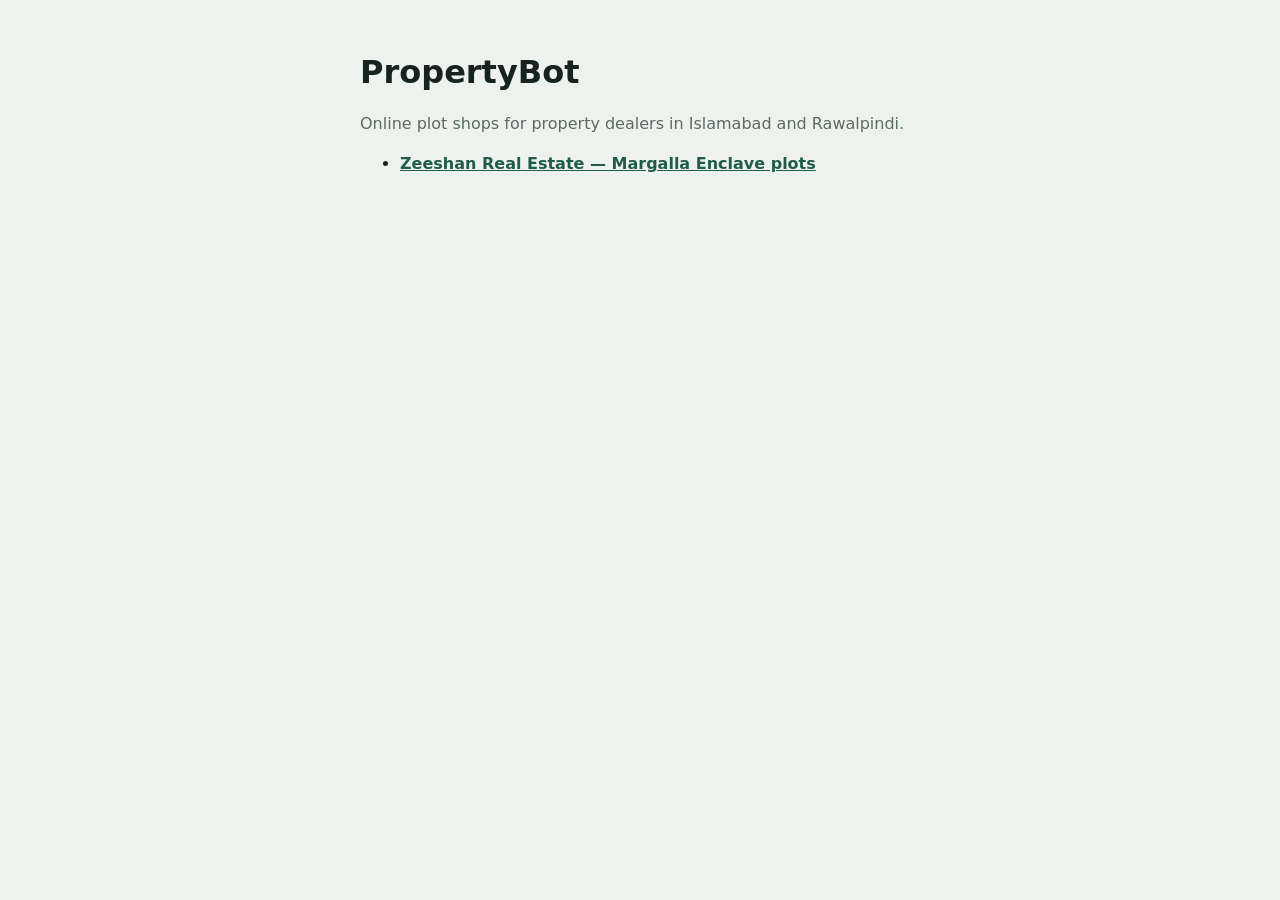
==== index.html @ cd44d114 "Zeeshan Real Estate shop Co-Authored-By: Claude Opus 5.5 <noreply@anthropic.com> Claude-Session: htt" ====
<!doctype html><html lang="en"><head><meta charset="utf-8"><meta name="viewport" content="width=device-width,initial-scale=1"><title>PropertyBot</title>
<style>:root{--bg:#eef2ef;--fg:#17231f;--muted:#5a6b64;--accent:#1f5c4a}@media (prefers-color-scheme:dark){:root{--bg:#0f1715;--fg:#e6eeea;--muted:#9bb0a7;--accent:#5fbf9a}}
body{margin:0;background:var(--bg);color:var(--fg);font:16px/1.5 system-ui,sans-serif;padding:48px 16px}main{max-width:560px;margin:0 auto}h1{margin:0 0 8px}p{color:var(--muted)}a{color:var(--accent);font-weight:600}</style></head>
<body><main><h1>PropertyBot</h1><p>Online plot shops for property dealers in Islamabad and Rawalpindi.</p><ul><li><a href="zeeshan/">Zeeshan Real Estate — Margalla Enclave plots</a></li></ul></main></body></html>
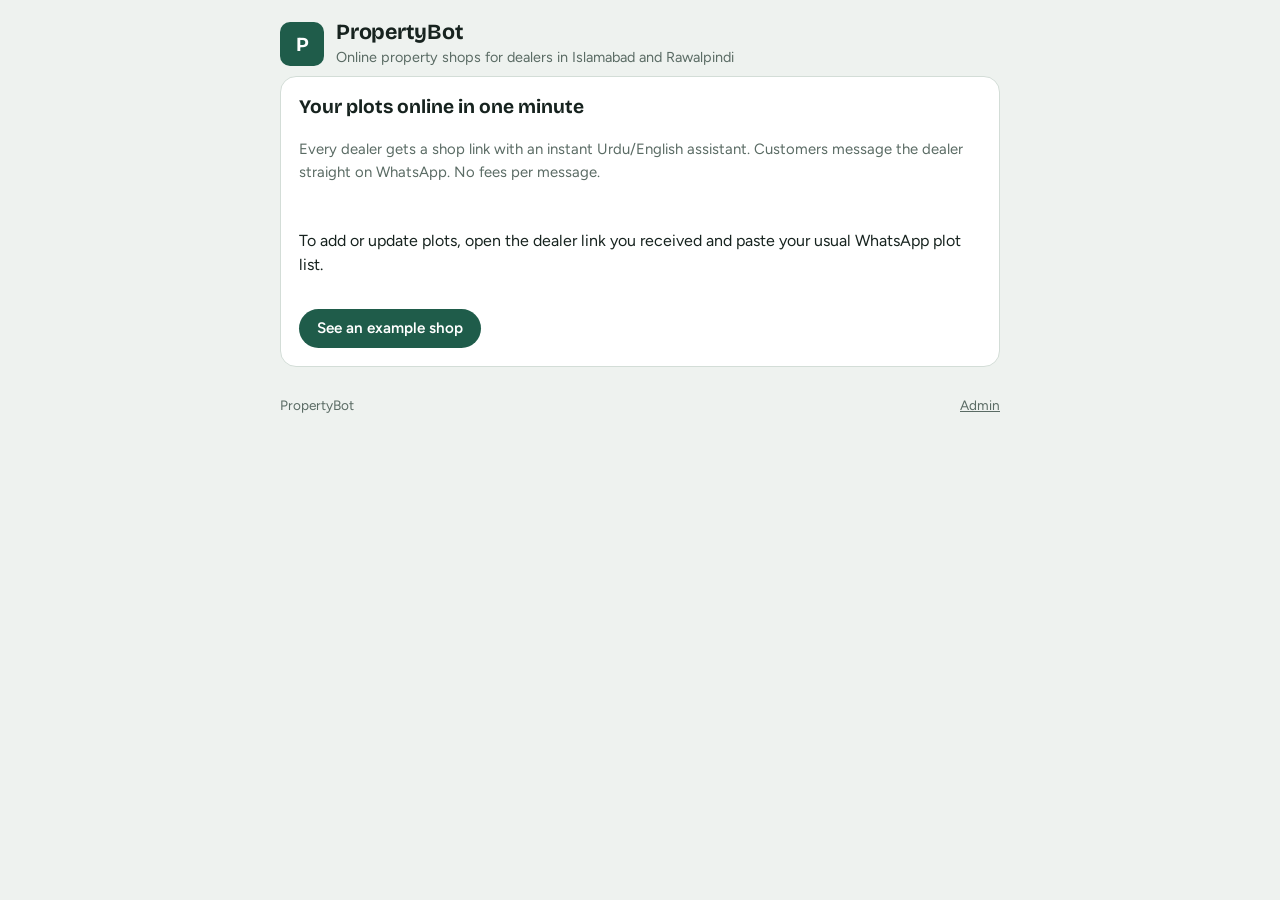
==== commit cfdc60f1: "Multi-dealer PropertyBot: shop, dealer and admin pages; friendlier assistant Co-Authored-By: Claude " ====
--- a/index.html
+++ b/index.html
@@ -1,4 +1,15 @@
-<!doctype html><html lang="en"><head><meta charset="utf-8"><meta name="viewport" content="width=device-width,initial-scale=1"><title>PropertyBot</title>
-<style>:root{--bg:#eef2ef;--fg:#17231f;--muted:#5a6b64;--accent:#1f5c4a}@media (prefers-color-scheme:dark){:root{--bg:#0f1715;--fg:#e6eeea;--muted:#9bb0a7;--accent:#5fbf9a}}
-body{margin:0;background:var(--bg);color:var(--fg);font:16px/1.5 system-ui,sans-serif;padding:48px 16px}main{max-width:560px;margin:0 auto}h1{margin:0 0 8px}p{color:var(--muted)}a{color:var(--accent);font-weight:600}</style></head>
-<body><main><h1>PropertyBot</h1><p>Online plot shops for property dealers in Islamabad and Rawalpindi.</p><ul><li><a href="zeeshan/">Zeeshan Real Estate — Margalla Enclave plots</a></li></ul></main></body></html>
+<!doctype html>
+<html lang="en"><head><meta charset="utf-8"><meta name="viewport" content="width=device-width,initial-scale=1,viewport-fit=cover">
+<title>PropertyBot</title>
+<link rel="stylesheet" href="https://fonts.googleapis.com/css2?family=Bricolage+Grotesque:opsz,wght@12..96,600;12..96,700&family=Figtree:wght@400;500;600&display=swap">
+<link rel="stylesheet" href="style.css"></head>
+<body><div class="wrap narrow">
+<header class="brand"><div class="logo"><div class="mark" aria-hidden="true">P</div><div><h1>PropertyBot</h1><p>Online property shops for dealers in Islamabad and Rawalpindi</p></div></div></header>
+<section class="panel stack">
+<h2>Your plots online in one minute</h2>
+<p class="sub">Every dealer gets a shop link with an instant Urdu/English assistant. Customers message the dealer straight on WhatsApp. No fees per message.</p>
+<p>To add or update plots, open the dealer link you received and paste your usual WhatsApp plot list.</p>
+<div class="row"><a class="btn btn-accent" href="shop.html?d=zeeshan">See an example shop</a></div>
+</section>
+<footer><span>PropertyBot</span><a href="admin.html">Admin</a></footer>
+</div></body></html>
--- a/style.css
+++ b/style.css
@@ -0,0 +1,90 @@
+/* PropertyBot shared styles. Layout tokens first; every color has a dark-mode value. */
+:root{
+  --bg:#eef2ef; --surface:#ffffff; --sunk:#e3e9e5; --fg:#17231f; --muted:#5a6b64; --line:#d3ddd7;
+  --accent:#1f5c4a; --accent-fg:#ffffff; --accent-soft:#d8eae2; --gold:#9a6b14; --wa:#128c4a; --danger:#b3261e; --danger-soft:#f6dedc;
+  --bot:#f3f7f5; --me:#1f5c4a; --me-fg:#ffffff;
+  --display:"Bricolage Grotesque",ui-sans-serif,system-ui,sans-serif; --body:"Figtree",system-ui,-apple-system,"Segoe UI",sans-serif;
+}
+@media (prefers-color-scheme:dark){:root{--bg:#0f1715;--surface:#16211e;--sunk:#1c2a26;--fg:#e6eeea;--muted:#9bb0a7;--line:#2a3a35;--accent:#5fbf9a;--accent-fg:#0d1916;--accent-soft:#1f3a31;--gold:#e0b45a;--wa:#3ccf7d;--danger:#ff8a80;--danger-soft:#3a1f1d;--bot:#1b2925;--me:#2f7d63;--me-fg:#f2fbf7;color-scheme:dark}}
+*{box-sizing:border-box}
+html{-webkit-text-size-adjust:100%}
+body{margin:0;background:var(--bg);color:var(--fg);font:16px/1.5 var(--body);padding-inline:16px;padding-block:0 40px}
+.wrap{max-width:1180px;margin:0 auto}
+.narrow{max-width:720px}
+a{color:inherit}
+:focus-visible{outline:3px solid var(--accent);outline-offset:2px;border-radius:6px}
+h1,h2,h3{text-wrap:balance}
+header.brand{display:flex;flex-wrap:wrap;align-items:center;justify-content:space-between;gap:12px;padding-block:20px 8px}
+.logo{display:flex;align-items:center;gap:12px;min-width:0}
+.mark{flex:none;width:44px;height:44px;border-radius:10px;background:var(--accent);color:var(--accent-fg);display:grid;place-items:center;font:700 20px/1 var(--display)}
+.logo h1{font:700 1.35rem/1.15 var(--display);margin:0;letter-spacing:-.01em}
+.logo p{margin:2px 0 0;color:var(--muted);font-size:.9rem}
+.btn{display:inline-flex;align-items:center;justify-content:center;gap:8px;border:0;border-radius:999px;padding:11px 18px;font:600 .95rem/1.1 var(--body);cursor:pointer;text-decoration:none;text-align:center}
+.btn:disabled{opacity:.55;cursor:default}
+.btn-wa{background:var(--wa);color:#fff}
+.btn-accent{background:var(--accent);color:var(--accent-fg)}
+.btn-ghost{background:transparent;border:1px solid var(--line);color:var(--fg)}
+.btn-danger{background:var(--danger-soft);color:var(--danger)}
+.btn-big{padding:15px 22px;font-size:1.05rem;width:100%}
+.lede{display:flex;flex-wrap:wrap;gap:8px 20px;color:var(--muted);font-size:.95rem;padding-block:4px 20px;border-bottom:1px solid var(--line);margin-bottom:24px}
+.lede b{color:var(--fg);font-weight:600}
+.grid{display:grid;grid-template-columns:minmax(0,400px) minmax(0,1fr);gap:24px;align-items:start}
+@media (max-width:860px){.grid{grid-template-columns:minmax(0,1fr)}}
+.panel{background:var(--surface);border:1px solid var(--line);border-radius:16px;padding:18px}
+.panel h2{font:700 1.2rem/1.2 var(--display);margin:0 0 4px}
+.panel .sub{color:var(--muted);margin:0 0 14px;font-size:.93rem}
+.stack{display:grid;gap:16px}
+label.f{display:grid;gap:4px;font-size:.88rem;color:var(--muted)}
+input.in,textarea.in,select.in{width:100%;border:1px solid var(--line);background:var(--bg);color:var(--fg);border-radius:12px;padding:12px 14px;font:inherit}
+textarea.in{min-height:150px;resize:vertical}
+.row{display:flex;flex-wrap:wrap;gap:8px;align-items:center}
+.note{font-size:.88rem;color:var(--muted)}
+.err{color:var(--danger);font-weight:600}
+.ok{color:var(--accent);font-weight:600}
+/* chat */
+.chat{background:var(--surface);border:1px solid var(--line);border-radius:16px;display:flex;flex-direction:column;position:sticky;top:calc(env(safe-area-inset-top,0px) + 16px);max-height:calc(100vh - 32px);min-height:460px}
+@media (max-width:860px){.chat{position:static;max-height:none;min-height:0}}
+.chat-head{padding:16px 18px 12px;border-bottom:1px solid var(--line)}
+.chat-head h2{font:700 1.15rem/1.2 var(--display);margin:0}
+.chat-head p{margin:4px 0 0;color:var(--muted);font-size:.88rem}
+.log{flex:1;overflow-y:auto;padding:16px;display:flex;flex-direction:column;gap:10px;min-height:220px;max-height:60vh}
+.msg{max-width:92%;padding:10px 13px;border-radius:14px;white-space:pre-line;font-size:.95rem;overflow-wrap:anywhere}
+.bot{background:var(--bot);border:1px solid var(--line);align-self:flex-start;border-bottom-left-radius:4px}
+.me{background:var(--me);color:var(--me-fg);align-self:flex-end;border-bottom-right-radius:4px}
+.mini{display:grid;gap:6px;margin-top:8px}
+.mini button{all:unset;cursor:pointer;display:flex;justify-content:space-between;gap:10px;background:var(--surface);border:1px solid var(--line);border-radius:10px;padding:7px 10px;font-size:.88rem}
+.mini button:hover{border-color:var(--accent)}
+.mini .r{font-weight:600}
+.mini .p{font-variant-numeric:tabular-nums;color:var(--gold);font-weight:600;white-space:nowrap}
+.handoff{margin-top:10px}
+.chips{display:flex;flex-wrap:wrap;gap:6px;padding:0 16px 10px}
+.chip{border:1px solid var(--line);background:var(--surface);color:var(--fg);border-radius:999px;padding:7px 12px;font:500 .85rem/1 var(--body);cursor:pointer}
+.chip:hover,.chip[aria-pressed="true"]{background:var(--accent-soft);border-color:var(--accent)}
+form.ask{display:flex;gap:8px;padding:12px 16px 16px;border-top:1px solid var(--line)}
+form.ask input{flex:1;min-width:0;border:1px solid var(--line);background:var(--bg);color:var(--fg);border-radius:999px;padding:11px 15px;font:inherit}
+/* plots */
+.plots-head{display:flex;flex-wrap:wrap;align-items:end;justify-content:space-between;gap:12px;margin-bottom:14px}
+.plots-head h2{font:700 1.5rem/1.15 var(--display);margin:0}
+.filters{display:flex;flex-wrap:wrap;gap:6px}
+.filters select{border:1px solid var(--line);background:var(--surface);color:var(--fg);border-radius:999px;padding:7px 10px;font:500 .85rem var(--body)}
+.cards{display:grid;grid-template-columns:repeat(auto-fill,minmax(250px,1fr));gap:12px}
+.card{background:var(--surface);border:1px solid var(--line);border-radius:14px;padding:14px;display:grid;grid-template-columns:auto minmax(0,1fr);gap:4px 14px;align-items:start}
+.card.hl{border-color:var(--accent);box-shadow:0 0 0 2px var(--accent-soft)}
+.card.sold{opacity:.6}
+.foot{grid-column:1/-1;display:flex;justify-content:space-between;align-items:center;gap:8px;margin-top:8px;padding-top:10px;border-top:1px dashed var(--line);flex-wrap:wrap}
+.plot-sq{width:46px;height:46px;display:grid;place-items:end start;grid-row:span 2}
+.plot-sq i{display:block;background:var(--accent-soft);border:2px solid var(--accent);border-radius:3px}
+.ref{font-size:.78rem;letter-spacing:.06em;text-transform:uppercase;color:var(--muted);font-weight:600}
+.size{font:700 1.08rem/1.2 var(--display)}
+.addr{grid-column:2;color:var(--muted);font-size:.88rem}
+.tags{grid-column:2;display:flex;flex-wrap:wrap;gap:4px;margin-top:4px}
+.tag{font-size:.75rem;background:var(--sunk);border-radius:6px;padding:2px 7px}
+.tag.warn{background:var(--danger-soft);color:var(--danger)}
+.price{font-variant-numeric:tabular-nums;font-weight:600}
+.price small{display:block;font-weight:500;color:var(--muted);font-size:.72rem;letter-spacing:.05em;text-transform:uppercase}
+.wa-link{color:var(--wa);font-weight:600;font-size:.9rem;text-decoration:none;white-space:nowrap}
+.empty{color:var(--muted);padding:20px;border:1px dashed var(--line);border-radius:14px}
+.mini-in{width:7em;border:1px solid var(--line);background:var(--bg);color:var(--fg);border-radius:8px;padding:6px 8px;font:inherit}
+footer{margin-top:28px;color:var(--muted);font-size:.85rem;display:flex;flex-wrap:wrap;justify-content:space-between;gap:8px}
+.loading{color:var(--muted);padding:40px 0;text-align:center}
+@media (prefers-reduced-motion:no-preference){.msg{animation:in .18s ease-out}@keyframes in{from{transform:translateY(4px)}to{transform:none}}}
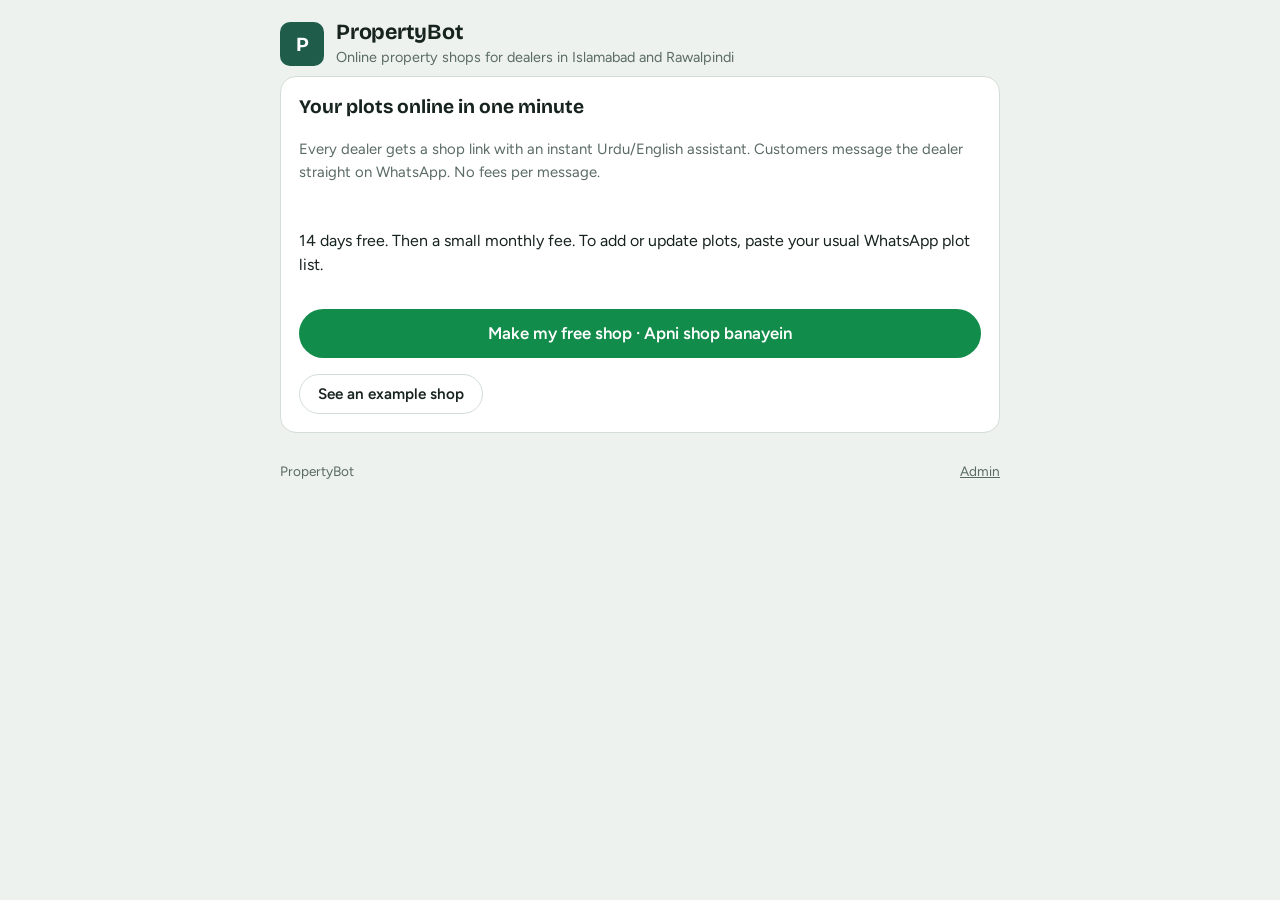
==== commit 798691ae: "Automation: dealer self-signup, billing with reminders and auto-pause, visitor stats, weekly reports" ====
--- a/index.html
+++ b/index.html
@@ -8,8 +8,9 @@
 <section class="panel stack">
 <h2>Your plots online in one minute</h2>
 <p class="sub">Every dealer gets a shop link with an instant Urdu/English assistant. Customers message the dealer straight on WhatsApp. No fees per message.</p>
-<p>To add or update plots, open the dealer link you received and paste your usual WhatsApp plot list.</p>
-<div class="row"><a class="btn btn-accent" href="shop.html?d=zeeshan">See an example shop</a></div>
+<p>14 days free. Then a small monthly fee. To add or update plots, paste your usual WhatsApp plot list.</p>
+<div class="row"><a class="btn btn-wa btn-big" href="signup.html">Make my free shop · Apni shop banayein</a></div>
+<div class="row"><a class="btn btn-ghost" href="shop.html?d=zeeshan">See an example shop</a></div>
 </section>
 <footer><span>PropertyBot</span><a href="admin.html">Admin</a></footer>
 </div></body></html>
--- a/style.css
+++ b/style.css
@@ -88,3 +88,11 @@
 footer{margin-top:28px;color:var(--muted);font-size:.85rem;display:flex;flex-wrap:wrap;justify-content:space-between;gap:8px}
 .loading{color:var(--muted);padding:40px 0;text-align:center}
 @media (prefers-reduced-motion:no-preference){.msg{animation:in .18s ease-out}@keyframes in{from{transform:translateY(4px)}to{transform:none}}}
+.msg.typing{opacity:.6;letter-spacing:.2em;animation:pbblink 1s infinite}@keyframes pbblink{50%{opacity:.25}}
+.pin-big{font:700 2.2rem/1 var(--display);letter-spacing:.25em;text-align:center;padding:14px;border:2px dashed var(--accent);border-radius:14px}
+.stats{display:grid;grid-template-columns:repeat(3,minmax(0,1fr));gap:8px}
+.stats div{background:var(--sunk);border-radius:12px;padding:10px;text-align:center}
+.stats b{display:block;font:700 1.4rem/1.1 var(--display)}
+.stats span{font-size:.78rem;color:var(--muted)}
+.hp{position:absolute;left:-9999px;width:1px;height:1px;overflow:hidden}
+.mini-in.wide{width:90px}
